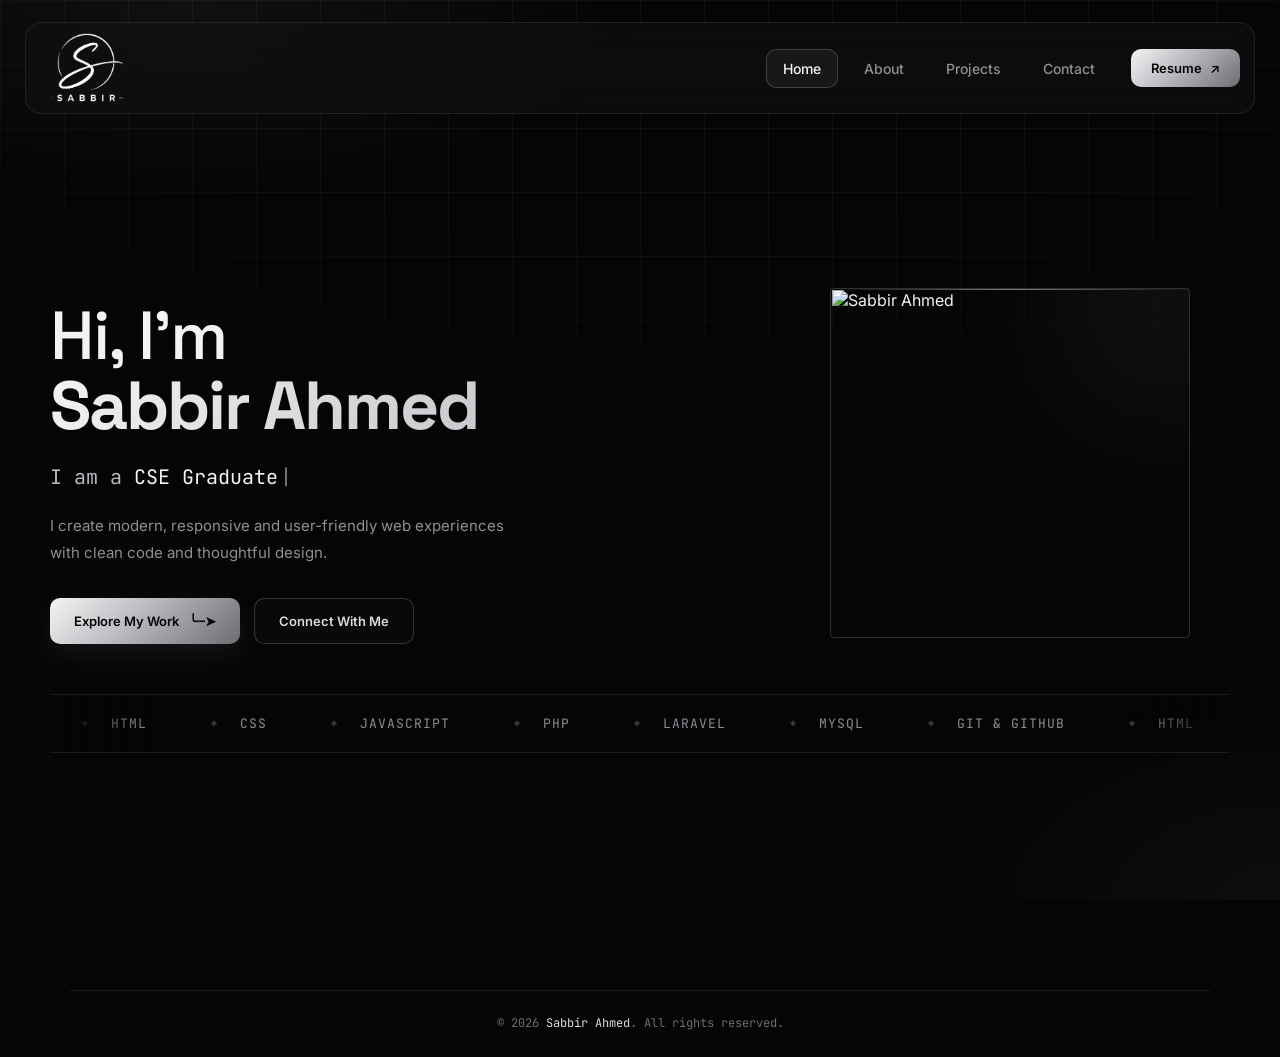
==== index.html @ 562edf00 "update" ====
<!DOCTYPE html>
<html lang="en">

<head>

    <meta charset="UTF-8">
    <meta name="viewport" content="width=device-width, initial-scale=1.0">
    <meta name="description" content="Sabbir Ahmed — Computer Science & Engineering graduate and full-stack developer building clean, responsive web experiences.">

    <title>Sabbir Ahmed | Portfolio</title>

    <link rel="stylesheet" href="css/main.css">
    <link rel="stylesheet" href="css/home.css">

    <link rel="shortcut icon" href="./assets/img/sabbir/W.png" type="image/x-icon">

    <link rel="preconnect" href="https://fonts.googleapis.com">
    <link rel="preconnect" href="https://fonts.gstatic.com" crossorigin>
    <link href="https://fonts.googleapis.com/css2?family=Space+Grotesk:wght@500;600;700&family=Inter:wght@400;500;600&family=JetBrains+Mono:wght@400;500&display=swap" rel="stylesheet">

</head>

<body>

    <div class="page-transition">
        <div class="bar"></div>
        <div class="bar"></div>
        <div class="bar"></div>
        <div class="bar"></div>
        <div class="bar"></div>
    </div>

    <header class="navbar">

         <a href="index.html" class="logo">
            <img src="assets/img/sabbir/logo.png" alt="Sabbir Ahmed Logo">
        </a>

        <nav class="nav-menu">
            <a href="index.html" class="active">Home</a>
            <a href="about.html">About</a>
            <a href="project.html">Projects</a>
            <a href="contact.html">Contact</a>
            <a href="resume.html" class="resume-nav">Resume<span>↗</span></a>
        </nav>

        <button class="menu-toggle" aria-label="Toggle navigation menu" aria-expanded="false">
            <span></span>
            <span></span>
        </button>

    </header>


    <main>

        <section class="home-section">

            <div class="home-content">

                <div class="home-text">

                    <h1 class="home-title">
                        Hi, I'm
                        <strong>Sabbir Ahmed</strong>
                    </h1>

                    <h2>
                        I am a
                        <span id="typing"></span><span class="typing-cursor">|</span>
                    </h2>

                    <p class="home-desc">
                        I create modern, responsive and
                        user-friendly web experiences with
                        clean code and thoughtful design.
                    </p>

                    <div class="home-buttons">
                        <a href="project.html" class="btn-primary">
                            Explore My Work<span>╰┈➤</span>
                        </a>
                        <a href="contact.html" class="btn-outline">
                            Connect With Me 
                        </a>
                    </div>

                </div>

                <div class="home-image">

                    <div class="image-card bracket">
                        <div class="image-glow"></div>
                        <img src="assets/img/sabbir/3.jpg" alt="Sabbir Ahmed">
                        <div class="scan-line"></div>
                    </div>

                </div>

            </div>

            <section class="skills-marquee">
                <div class="marquee-track">
                    <div class="marquee-item"><span>◆</span>HTML</div>
                    <div class="marquee-item"><span>◆</span>CSS</div>
                    <div class="marquee-item"><span>◆</span>JavaScript</div>
                    <div class="marquee-item"><span>◆</span>PHP</div>
                    <div class="marquee-item"><span>◆</span>Laravel</div>
                    <div class="marquee-item"><span>◆</span>MySQL</div>
                    <div class="marquee-item"><span>◆</span>Git & GitHub</div>

                    <div class="marquee-item"><span>◆</span>HTML</div>
                    <div class="marquee-item"><span>◆</span>CSS</div>
                    <div class="marquee-item"><span>◆</span>JavaScript</div>
                    <div class="marquee-item"><span>◆</span>PHP</div>
                    <div class="marquee-item"><span>◆</span>Laravel</div>
                    <div class="marquee-item"><span>◆</span>MySQL</div>
                    <div class="marquee-item"><span>◆</span>Git & GitHub</div>
                </div>
            </section>

        </section>

    </main>

    <footer class="footer">
        <p>© 2026 <span>Sabbir Ahmed</span>. All rights reserved.</p>
    </footer>

    <script src="js/common.js"></script>
    <script src="js/home.js"></script>

</body>

</html>
---- css/main.css ----
/* =====================================================
   DESIGN TOKENS
===================================================== */

:root {
    --black: #050506;
    --black-soft: #0a0a0c;
    --panel: #111113;
    --panel-light: #18181b;

    --ash-100: #f4f4f3;
    --ash-200: #d9dadc;
    --ash-300: #b8bac0;
    --ash-500: #8b8d93;
    --ash-600: #6c6e74;
    --ash-800: #333438;

    --line: rgba(244, 244, 243, 0.09);
    --line-strong: rgba(244, 244, 243, 0.18);

    --text: #f2f2f0;
    --muted: #8f9095;

    --grad: linear-gradient(135deg, #f4f4f3, #b8bac0 45%, #6c6e74);

    --display: "Space Grotesk", sans-serif;
    --body: "Inter", sans-serif;
    --mono: "JetBrains Mono", monospace;

    --radius: 18px;
}

/* =====================================================
   RESET
===================================================== */

* {
    margin: 0;
    padding: 0;
    box-sizing: border-box;
}

html {
    scroll-behavior: smooth;
    overflow-x: hidden;
}

body {
    background: var(--black);
    color: var(--text);
    font-family: var(--body);
    min-height: 100vh;
    overflow-x: hidden;
    position: relative;
}

/* faint blueprint grid + noise wash across the whole site */
body::before {
    content: "";
    position: fixed;
    inset: 0;
    z-index: -2;
    background-image:
        linear-gradient(var(--line) 1px, transparent 1px),
        linear-gradient(90deg, var(--line) 1px, transparent 1px);
    background-size: 64px 64px;
    mask-image: radial-gradient(ellipse 90% 60% at 50% 0%, black 40%, transparent 90%);
    opacity: .5;
    pointer-events: none;
}

body::after {
    content: "";
    position: fixed;
    inset: 0;
    z-index: -1;
    background:
        radial-gradient(ellipse 60% 40% at 15% 0%, rgba(244,244,243,.05), transparent 60%),
        radial-gradient(ellipse 50% 40% at 100% 100%, rgba(244,244,243,.04), transparent 60%);
    pointer-events: none;
}

a {
    color: inherit;
    text-decoration: none;
}

img {
    max-width: 100%;
    display: block;
}

button,
input,
textarea {
    font: inherit;
}

@media (prefers-reduced-motion: reduce) {
    *, *::before, *::after {
        animation-duration: .01ms !important;
        animation-iteration-count: 1 !important;
        transition-duration: .01ms !important;
        scroll-behavior: auto !important;
    }
}

a:focus-visible,
button:focus-visible,
input:focus-visible,
textarea:focus-visible {
    outline: 1px solid var(--ash-100);
    outline-offset: 4px;
    border-radius: 4px;
}

::selection {
    background: var(--ash-100);
    color: var(--black);
}

/* =====================================================
   PAGE TRANSITION OVERLAY (shared shell, per-page JS
   controls how it animates in)
===================================================== */

.page-transition {
    position: fixed;
    inset: 0;
    z-index: 99999;
    pointer-events: none;
    display: flex;
}

.page-transition .bar {
    flex: 1;
    background: var(--black);
    border-right: 1px solid var(--line);
    transform: translateY(-100%);
    transition: transform .45s cubic-bezier(.77, 0, .18, 1);
}

.page-transition .bar:last-child {
    border-right: none;
}

.page-transition.closing .bar {
    transform: translateY(0);
}

.page-transition .bar:nth-child(1) { transition-delay: 0ms; }
.page-transition .bar:nth-child(2) { transition-delay: 40ms; }
.page-transition .bar:nth-child(3) { transition-delay: 80ms; }
.page-transition .bar:nth-child(4) { transition-delay: 120ms; }
.page-transition .bar:nth-child(5) { transition-delay: 160ms; }

/* =====================================================
   CORNER BRACKETS — signature framing motif
===================================================== */

.bracket {
    position: relative;
}

.bracket::before,
.bracket::after,
.bracket .corner-tl,
.bracket .corner-br {
    content: "";
    position: absolute;
    width: 16px;
    height: 16px;
    border: 1.5px solid var(--ash-300);
    opacity: .55;
    pointer-events: none;
    transition: opacity .3s ease, border-color .3s ease;
}

.bracket::before {
    top: -1px;
    left: -1px;
    border-right: none;
    border-bottom: none;
}

.bracket::after {
    bottom: -1px;
    right: -1px;
    border-left: none;
    border-top: none;
}

.bracket:hover::before,
.bracket:hover::after {
    opacity: 1;
    border-color: var(--ash-100);
}

/* =====================================================
   NAVBAR
===================================================== */

.navbar {
    position: relative;
    width: calc(100% - 50px);
    max-width: 1320px;
    height: 92px;
    margin: 22px auto 0;
    padding: 0 14px 0 26px;

    display: flex;
    align-items: center;
    justify-content: space-between;

    border: 1px solid var(--line);
    border-radius: 16px;
    background: rgba(17, 17, 19, .6);
    backdrop-filter: blur(20px);
    -webkit-backdrop-filter: blur(20px);
    z-index: 100;
}

.logo {
    width: 150px;
    height: 55px;

    display: flex;
    align-items: center;

    flex-shrink: 0;
}

.logo img {
    max-width: 150px;
    max-height: 70px;

    object-fit: contain;

    transition:
        transform .35s ease,
        filter .35s ease;
}
@media (max-width: 800px) {
    .logo img {
        max-width: 120px;
        max-height: 50px;
    }
}

@keyframes blink {
    0%, 50% { opacity: 1; }
    51%, 100% { opacity: 0; }
}

.nav-menu {
    display: flex;
    align-items: center;
    gap: 10px;
}

.nav-menu > a:not(.resume-nav) {
    position: relative;
    display: flex;
    align-items: center;
    gap: 10px;
    padding: 10px 16px;
    border-radius: 10px;
    color: var(--muted);
    font-size: 14px;
    font-weight: 500;
    transition: color .25s ease, background .25s ease;
}

.nav-menu > a:not(.resume-nav) .idx {
    font-family: var(--mono);
    font-size: 10px;
    color: var(--ash-600);
    transition: color .25s ease;
}

.nav-menu > a:not(.resume-nav):hover {
    color: var(--ash-100);
    background: var(--line);
}

.nav-menu > a:not(.resume-nav):hover .idx,
.nav-menu > a:not(.resume-nav).active .idx {
    color: var(--ash-100);
}

.nav-menu > a:not(.resume-nav).active {
    color: var(--ash-100);
    background: var(--panel-light);
    border: 1px solid var(--line-strong);
}

.resume-nav {
    position: relative;
    display: flex;
    align-items: center;
    gap: 8px;
    margin-left: 10px;
    padding: 11px 20px;
    border-radius: 10px;
    background: var(--grad);
    color: var(--black) !important;
    font-size: 13px;
    font-weight: 600;
    overflow: hidden;
    transition: transform .3s ease, box-shadow .3s ease;
}

.resume-nav:hover {
    transform: translateY(-2px);
    box-shadow: 0 12px 30px rgba(244, 244, 243, .12);
}

.resume-nav span {
    transition: transform .3s ease;
}

.resume-nav:hover span {
    transform: translate(2px, -2px);
}

/* MOBILE MENU BUTTON */

.menu-toggle {
    display: none;
    width: 44px;
    height: 44px;
    align-items: center;
    justify-content: center;
    flex-direction: column;
    border: 1px solid var(--line);
    border-radius: 10px;
    background: var(--panel);
    cursor: pointer;
    flex-shrink: 0;
    transition: border-color .25s ease;
}

.menu-toggle span {
    display: block;
    width: 18px;
    height: 1.5px;
    margin: 2.5px;
    background: var(--ash-200);
    transition: .3s ease;
}

.menu-toggle:hover {
    border-color: var(--line-strong);
}

.menu-toggle.active span:first-child {
    transform: translateY(4px) rotate(45deg);
}

.menu-toggle.active span:last-child {
    transform: translateY(-4px) rotate(-45deg);
}

@media (max-width: 1000px) {
    .navbar {
        width: calc(100% - 32px);
        height: 74px;
        padding: 0 10px 0 20px;
    }

    .nav-menu > a:not(.resume-nav) {
        padding: 9px 12px;
        font-size: 13px;
    }
}

@media (max-width: 800px) {
    .navbar {
        margin-top: 14px;
    }

    .menu-toggle {
        display: flex;
    }

    .nav-menu {
        position: absolute;
        top: calc(100% + 10px);
        right: 0;
        width: 100%;
        padding: 10px;
        flex-direction: column;
        align-items: stretch;
        gap: 4px;
        border-radius: 14px;
        background: rgba(10, 10, 12, .97);
        backdrop-filter: blur(20px);
        border: 1px solid var(--line);
        opacity: 0;
        visibility: hidden;
        transform: translateY(-8px);
        transition: opacity .3s ease, visibility .3s ease, transform .3s ease;
    }

    .nav-menu.open {
        opacity: 1;
        visibility: visible;
        transform: translateY(0);
    }

    .nav-menu > a:not(.resume-nav) {
        width: 100%;
        padding: 13px 14px;
    }

    .resume-nav {
        width: 100%;
        margin: 4px 0 0;
        justify-content: center;
    }
}

@media (max-width: 500px) {
    .navbar {
        width: calc(100% - 20px);
        height: 64px;
    }

    .logo {
        font-size: 15px;
    }
}

/* =====================================================
   PAGE HEADING
===================================================== */

.page-section {
    max-width: 1200px;
    margin: auto;
    padding: 0px 30px 100px;
}

.eyebrow {
    display: inline-flex;
    align-items: center;
    gap: 8px;
    font-family: var(--mono);
    font-size: 12px;
    color: var(--ash-500);
    letter-spacing: .5px;
}

.eyebrow::before {
    content: "";
    width: 18px;
    height: 1px;
    background: var(--ash-600);
}

.page-heading {
    margin-bottom: 20px;
}

.page-heading h1 {
    max-width: 760px;
    margin-top: 18px;
    font-family: var(--display);
    font-size: clamp(38px, 6vw, 58px);
    font-weight: 500;
    line-height: 1.05;
    letter-spacing: -1.5px;
}

.page-heading h1 strong {
    font-weight: 600;
    background: var(--grad);
    -webkit-background-clip: text;
    background-clip: text;
    color: transparent;
}

@media (max-width: 800px) {
    .page-section { padding: 110px 22px 70px; }
}

@media (max-width: 500px) {
    .page-section { padding: 95px 18px 60px; }
}

/* =====================================================
   REVEAL BASE (page-specific JS decides timing/stagger)
===================================================== */

.reveal {
    opacity: 0;
    transform: translateY(24px);
    filter: blur(4px);
    transition: opacity .7s ease, transform .7s ease, filter .7s ease;
}

.reveal.show {
    opacity: 1;
    transform: translateY(0);
    filter: blur(0);
}

/* =====================================================
   BUTTONS
===================================================== */

.btn-primary,
.btn-outline {
    display: inline-flex;
    align-items: center;
    justify-content: center;
    gap: 10px;
    padding: 14px 24px;
    border-radius: 10px;
    font-size: 13px;
    font-weight: 600;
    transition: transform .3s ease, box-shadow .3s ease, background .3s ease, border-color .3s ease;
}

.btn-primary {
    background: var(--grad);
    color: var(--black);
    box-shadow: 0 10px 30px rgba(244, 244, 243, .08);
}

.btn-primary:hover {
    transform: translateY(-3px);
    box-shadow: 0 16px 40px rgba(244, 244, 243, .16);
}

.btn-primary span {
    transition: transform .3s ease;
}

.btn-primary:hover span {
    transform: translate(3px, -3px);
}

.btn-outline {
    border: 1px solid var(--line-strong);
    color: var(--ash-200);
    background: rgba(255, 255, 255, .02);
}

.btn-outline:hover {
    border-color: var(--ash-300);
    background: var(--panel);
    transform: translateY(-3px);
}

/* magnetic wrapper used by contact.js */
.magnetic {
    display: inline-block;
    will-change: transform;
}

/* =====================================================
   FOOTER
===================================================== */

.footer {
    width: 100%;
    max-width: 1200px;
    margin: 0 auto;
    padding: 50px 30px 26px;
    text-align: center;
}

.footer p {
    padding-top: 24px;
    border-top: 1px solid var(--line);
    color: var(--ash-600);
    font-size: 12px;
    font-family: var(--mono);
}

.footer p span {
    color: var(--ash-200);
}
---- css/home.css ----
.home-section {
    position: relative;
    width: 100%;
    max-width: 1250px;
    min-height: calc(100vh - 74px);
    margin: 0 auto;
    padding: 20px 35px 40px;
    display: flex;
    flex-direction: column;
    justify-content: center;
}

.home-content {
    width: 100%;
    display: grid;
    grid-template-columns: 1fr 400px;
    gap: 70px;
    align-items: center;
}

/* ---------- TEXT ---------- */

.boot-line {
    opacity: 0;
}

.home-title {
    margin-top: 20px;
    font-family: var(--display);
    font-weight: 500;
    font-size: clamp(42px, 5.5vw, 68px);
    line-height: 1.02;
    letter-spacing: -2px;
}

.home-title strong {
    display: block;
    font-weight: 700;
    background: var(--grad);
    -webkit-background-clip: text;
    background-clip: text;
    color: transparent;
    background-size: 200% auto;
}

.home-text h2 {
    margin-top: 24px;
    font-family: var(--mono);
    font-weight: 400;
    font-size: 20px;
    color: var(--ash-300);
}

#typing {
    color: var(--ash-100);
}

.typing-cursor {
    color: var(--ash-500);
    font-weight: 300;
    margin-left: 2px;
    animation: blinkCursor .8s steps(1) infinite;
}

@keyframes blinkCursor {
    0%, 50% { opacity: 1; }
    51%, 100% { opacity: 0; }
}

.home-desc {
    max-width: 480px;
    margin-top: 22px;
    color: var(--muted);
    line-height: 1.8;
    font-size: 15px;
}

.home-buttons {
    display: flex;
    flex-wrap: wrap;
    gap: 14px;
    margin-top: 32px;
}

/* ---------- IMAGE ---------- */

.home-image {
    width: 100%;
    max-width: 400px;
    margin: 0 auto;
}

.image-card {
    position: relative;
    width: 90%;
    height: 350px;
    padding: 1px;
    border-radius: 4px;
    overflow: hidden;
    border: 1px solid var(--line-strong);
}

.image-card img {
    width: 100%;
    height: 100%;
    object-fit: cover;
    transition: filter .6s ease, transform .6s ease;
}

.image-card:hover img {
    filter: grayscale(.65) contrast(1.1) brightness(1);
    transform: scale(1.02);
}

.image-glow {
    position: absolute;
    width: 220px;
    height: 220px;
    right: -90px;
    top: -90px;
    background: var(--ash-100);
    opacity: .05;
    filter: blur(70px);
    z-index: 1;
    pointer-events: none;
}

.scan-line {
    position: absolute;
    left: 0;
    right: 0;
    height: 1px;
    background: linear-gradient(90deg, transparent, var(--ash-100), transparent);
    opacity: .5;
    top: 0;
    z-index: 2;
    pointer-events: none;
    animation: scanMove 4s ease-in-out infinite;
}

@keyframes scanMove {
    0%, 100% { top: 0; opacity: 0; }
    10% { opacity: .5; }
    50% { top: 100%; opacity: .5; }
    60% { opacity: 0; }
}


/* ---------- SKILLS MARQUEE ---------- */

.skills-marquee {
    position: relative;
    width: 100%;
    margin-top: 50px;
    overflow: hidden;
    border-top: 1px solid var(--line);
    border-bottom: 1px solid var(--line);
    padding: 20px 0;
}

.skills-marquee::before,
.skills-marquee::after {
    content: "";
    position: absolute;
    top: 0;
    width: 100px;
    height: 100%;
    z-index: 2;
    pointer-events: none;
}

.skills-marquee::before {
    left: 0;
    background: linear-gradient(90deg, var(--black), transparent);
}

.skills-marquee::after {
    right: 0;
    background: linear-gradient(270deg, var(--black), transparent);
}

.marquee-track {
    display: flex;
    width: max-content;
    align-items: center;
    animation: skillsMove 26s linear infinite;
}

.marquee-item {
    display: flex;
    align-items: center;
    gap: 22px;
    padding: 0 32px;
    color: var(--ash-500);
    font-family: var(--mono);
    font-size: 13px;
    white-space: nowrap;
    text-transform: uppercase;
    letter-spacing: 1px;
}

.marquee-item span {
    color: var(--ash-800);
    font-size: 10px;
}

@keyframes skillsMove {
    from { transform: translateX(0); }
    to { transform: translateX(-50%); }
}

.skills-marquee:hover .marquee-track {
    animation-play-state: paused;
}

/* ---------- RESPONSIVE ---------- */

@media (max-width: 900px) {
    .home-content {
        grid-template-columns: 1fr;
        gap: 50px;
    }

    .home-image {
        order: -1;
        max-width: 300px;
    }

    .image-card {
        height: 320px;
    }
}

@media (max-width: 600px) {
    .home-section { padding: 120px 20px 60px; }
    .home-buttons a { width: 100%; }
    .marquee-item { padding: 0 20px; font-size: 11px; gap: 14px; }
}
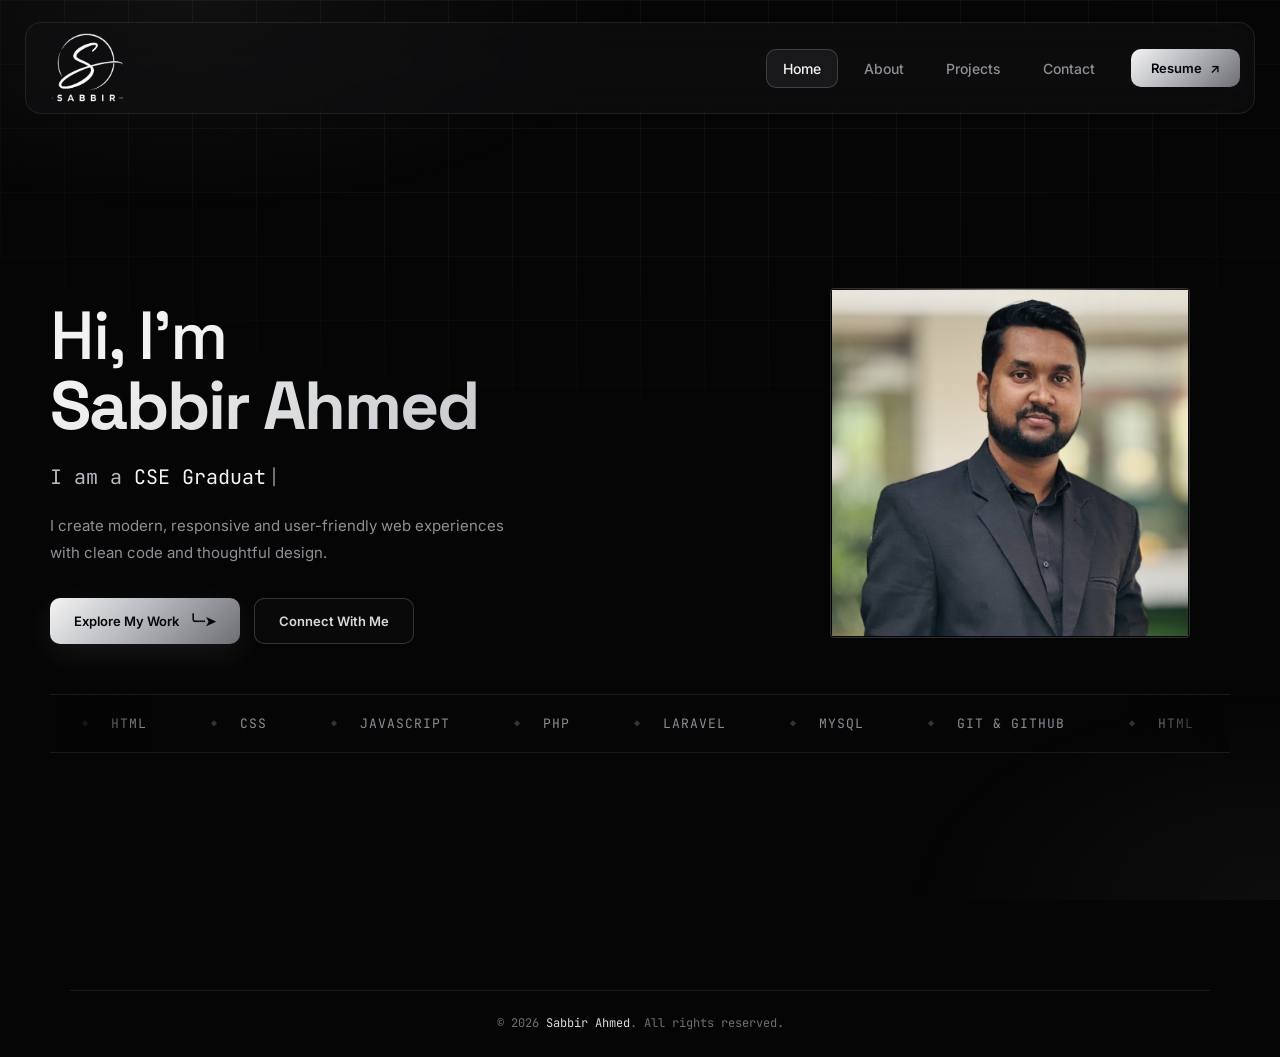
==== commit b2c7e3cd: "update" ====
--- a/index.html
+++ b/index.html
@@ -91,7 +91,7 @@
 
                     <div class="image-card bracket">
                         <div class="image-glow"></div>
-                        <img src="assets/img/sabbir/3.jpg" alt="Sabbir Ahmed">
+                        <img src="assets/img/sabbir/3.JPG" alt="Sabbir Ahmed">
                         <div class="scan-line"></div>
                     </div>
 
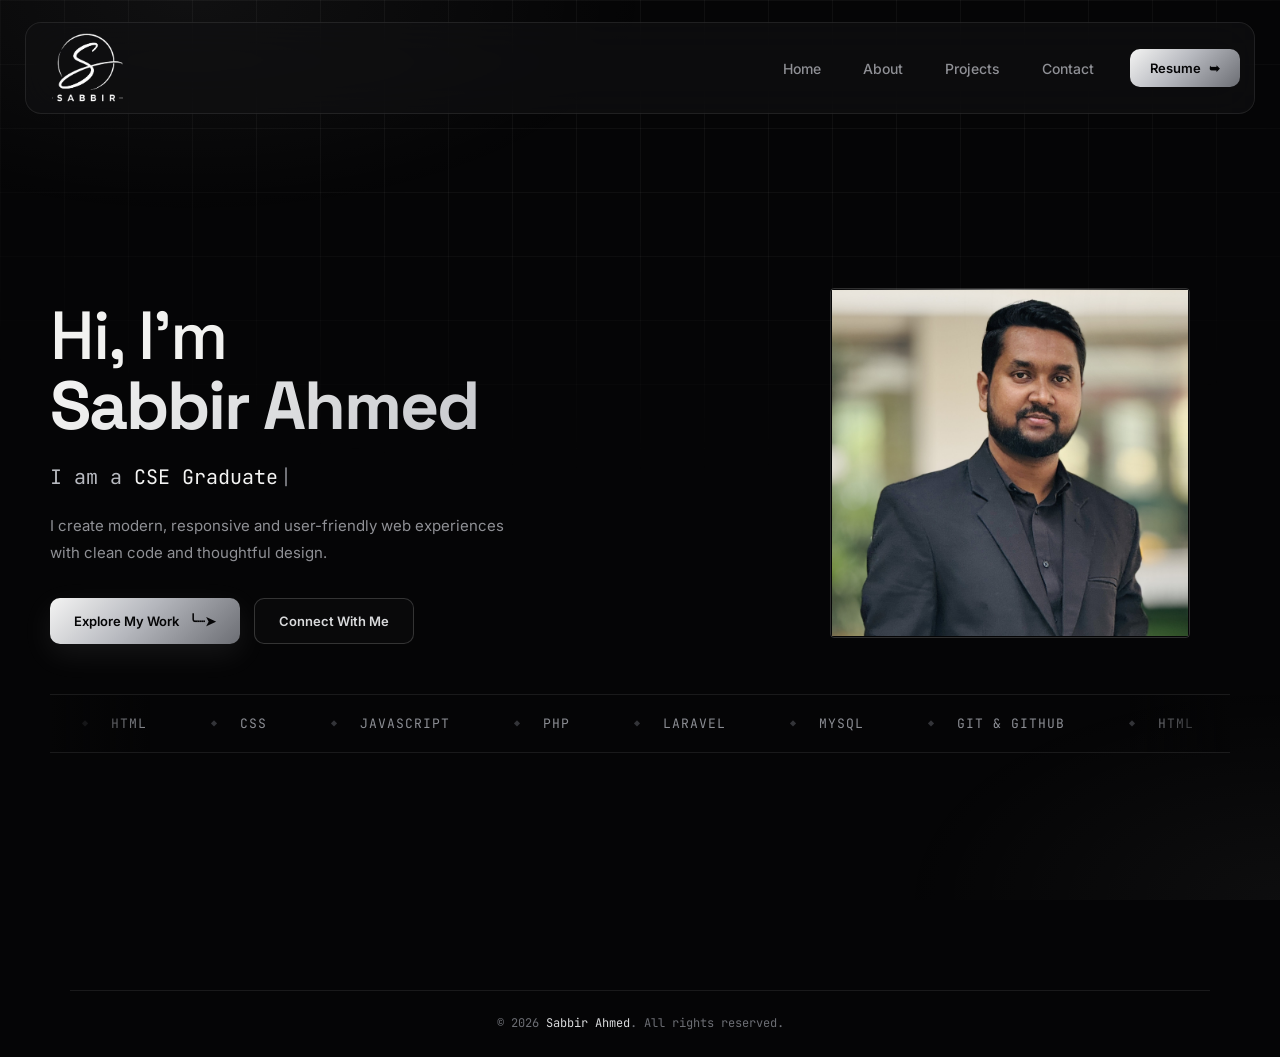
==== commit e34542f3: "update" ====
--- a/index.html
+++ b/index.html
@@ -41,7 +41,7 @@
             <a href="about.html">About</a>
             <a href="project.html">Projects</a>
             <a href="contact.html">Contact</a>
-            <a href="resume.html" class="resume-nav">Resume<span>↗</span></a>
+            <a href="resume.html" class="resume-nav">Resume<span>➥</span></a>
         </nav>
 
         <button class="menu-toggle" aria-label="Toggle navigation menu" aria-expanded="false">
--- a/css/main.css
+++ b/css/main.css
@@ -288,10 +288,10 @@
     color: var(--ash-100);
 }
 
-.nav-menu > a:not(.resume-nav).active {
-    color: var(--ash-100);
-    background: var(--panel-light);
-    border: 1px solid var(--line-strong);
+a.active.resume-nav {
+    color: black;
+    background: rgb(243, 245, 243);
+    box-shadow: 0 12px 30px rgba(244, 244, 243, .12);
 }
 
 .resume-nav {
@@ -488,10 +488,6 @@
     .page-section { padding: 95px 18px 60px; }
 }
 
-/* =====================================================
-   REVEAL BASE (page-specific JS decides timing/stagger)
-===================================================== */
-
 .reveal {
     opacity: 0;
     transform: translateY(24px);
@@ -553,16 +549,10 @@
     transform: translateY(-3px);
 }
 
-/* magnetic wrapper used by contact.js */
 .magnetic {
     display: inline-block;
     will-change: transform;
 }
-
-/* =====================================================
-   FOOTER
-===================================================== */
-
 .footer {
     width: 100%;
     max-width: 1200px;
--- a/css/home.css
+++ b/css/home.css
@@ -63,8 +63,16 @@
 }
 
 @keyframes blinkCursor {
-    0%, 50% { opacity: 1; }
-    51%, 100% { opacity: 0; }
+
+    0%,
+    50% {
+        opacity: 1;
+    }
+
+    51%,
+    100% {
+        opacity: 0;
+    }
 }
 
 .home-desc {
@@ -139,10 +147,25 @@
 }
 
 @keyframes scanMove {
-    0%, 100% { top: 0; opacity: 0; }
-    10% { opacity: .5; }
-    50% { top: 100%; opacity: .5; }
-    60% { opacity: 0; }
+
+    0%,
+    100% {
+        top: 0;
+        opacity: 0;
+    }
+
+    10% {
+        opacity: .5;
+    }
+
+    50% {
+        top: 100%;
+        opacity: .5;
+    }
+
+    60% {
+        opacity: 0;
+    }
 }
 
 
@@ -205,8 +228,13 @@
 }
 
 @keyframes skillsMove {
-    from { transform: translateX(0); }
-    to { transform: translateX(-50%); }
+    from {
+        transform: translateX(0);
+    }
+
+    to {
+        transform: translateX(-50%);
+    }
 }
 
 .skills-marquee:hover .marquee-track {
@@ -223,16 +251,42 @@
 
     .home-image {
         order: -1;
+        width: 100%;
         max-width: 300px;
+        justify-self: center;
+        align-items: center;
     }
 
     .image-card {
+        width: 100%;
         height: 320px;
     }
 }
 
 @media (max-width: 600px) {
-    .home-section { padding: 120px 20px 60px; }
-    .home-buttons a { width: 100%; }
-    .marquee-item { padding: 0 20px; font-size: 11px; gap: 14px; }
-}
+    .home-section {
+        padding: 40px 20px 60px;
+    }
+
+    .home-image {
+        width: 100%;
+        max-width: 260px;
+        justify-self: center;
+        margin: 0 auto;
+    }
+
+    .image-card {
+        width: 100%;
+        height: 290px;
+    }
+
+    .home-buttons a {
+        width: 100%;
+    }
+
+    .marquee-item {
+        padding: 0 20px;
+        font-size: 11px;
+        gap: 14px;
+    }
+}
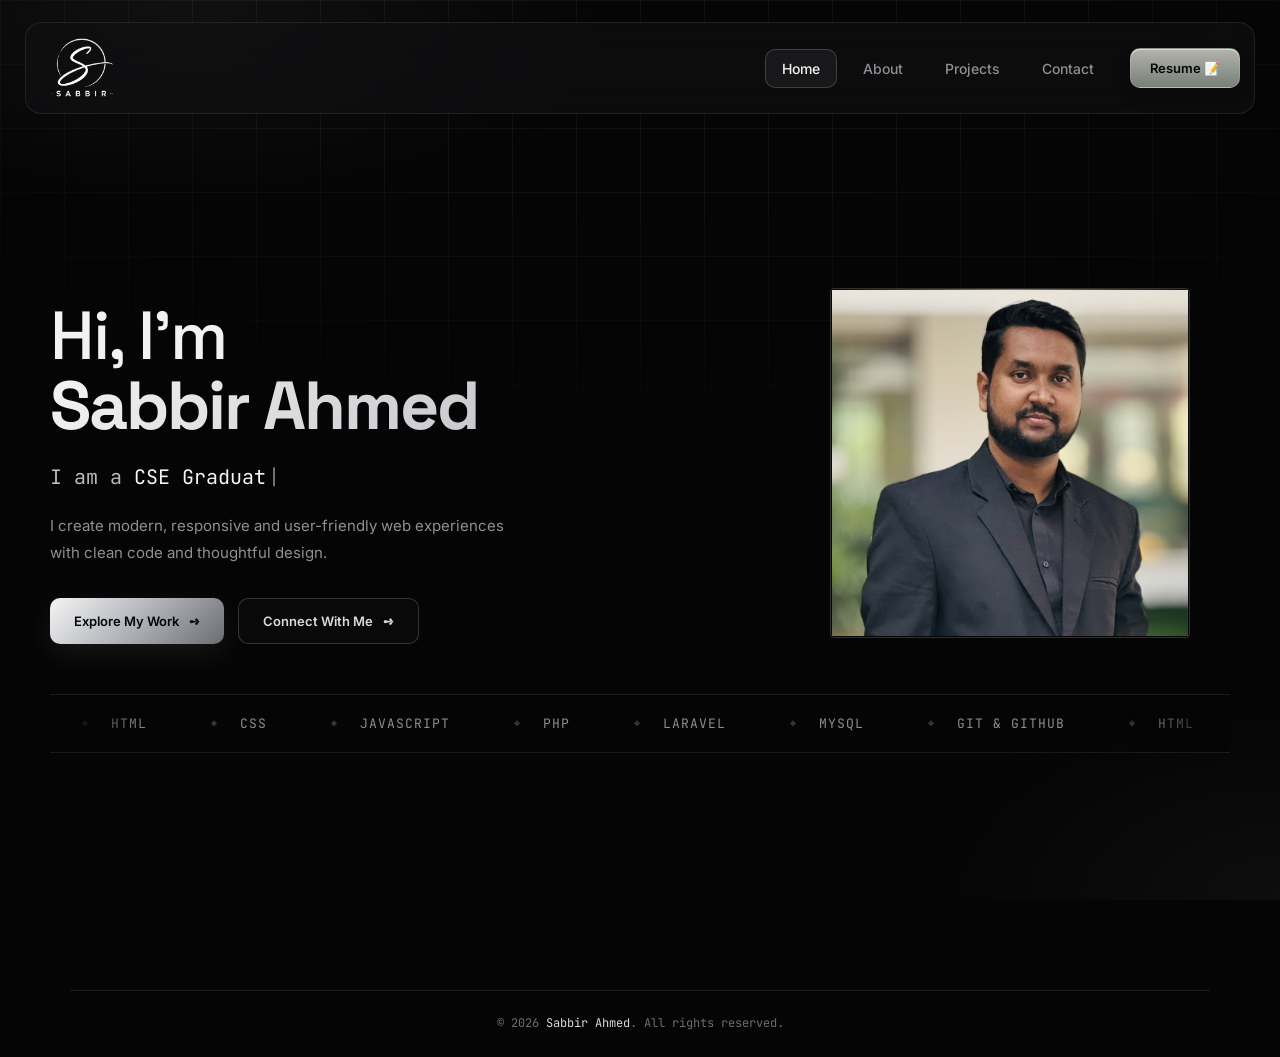
==== commit 445a8318: "overall update" ====
--- a/index.html
+++ b/index.html
@@ -41,7 +41,7 @@
             <a href="about.html">About</a>
             <a href="project.html">Projects</a>
             <a href="contact.html">Contact</a>
-            <a href="resume.html" class="resume-nav">Resume<span>➥</span></a>
+            <a href="resume.html" class="resume-nav">Resume 📝</a>
         </nav>
 
         <button class="menu-toggle" aria-label="Toggle navigation menu" aria-expanded="false">
@@ -78,10 +78,10 @@
 
                     <div class="home-buttons">
                         <a href="project.html" class="btn-primary">
-                            Explore My Work<span>╰┈➤</span>
+                            Explore My Work<span>➺</span>
                         </a>
                         <a href="contact.html" class="btn-outline">
-                            Connect With Me 
+                            Connect With Me <span>➺</span>
                         </a>
                     </div>
 
--- a/css/main.css
+++ b/css/main.css
@@ -75,8 +75,8 @@
     inset: 0;
     z-index: -1;
     background:
-        radial-gradient(ellipse 60% 40% at 15% 0%, rgba(244,244,243,.05), transparent 60%),
-        radial-gradient(ellipse 50% 40% at 100% 100%, rgba(244,244,243,.04), transparent 60%);
+        radial-gradient(ellipse 60% 40% at 15% 0%, rgba(244, 244, 243, .05), transparent 60%),
+        radial-gradient(ellipse 50% 40% at 100% 100%, rgba(244, 244, 243, .04), transparent 60%);
     pointer-events: none;
 }
 
@@ -97,7 +97,10 @@
 }
 
 @media (prefers-reduced-motion: reduce) {
-    *, *::before, *::after {
+
+    *,
+    *::before,
+    *::after {
         animation-duration: .01ms !important;
         animation-iteration-count: 1 !important;
         transition-duration: .01ms !important;
@@ -148,11 +151,25 @@
     transform: translateY(0);
 }
 
-.page-transition .bar:nth-child(1) { transition-delay: 0ms; }
-.page-transition .bar:nth-child(2) { transition-delay: 40ms; }
-.page-transition .bar:nth-child(3) { transition-delay: 80ms; }
-.page-transition .bar:nth-child(4) { transition-delay: 120ms; }
-.page-transition .bar:nth-child(5) { transition-delay: 160ms; }
+.page-transition .bar:nth-child(1) {
+    transition-delay: 0ms;
+}
+
+.page-transition .bar:nth-child(2) {
+    transition-delay: 40ms;
+}
+
+.page-transition .bar:nth-child(3) {
+    transition-delay: 80ms;
+}
+
+.page-transition .bar:nth-child(4) {
+    transition-delay: 120ms;
+}
+
+.page-transition .bar:nth-child(5) {
+    transition-delay: 160ms;
+}
 
 /* =====================================================
    CORNER BRACKETS — signature framing motif
@@ -232,7 +249,7 @@
 
 .logo img {
     max-width: 150px;
-    max-height: 70px;
+    max-height: 60px;
 
     object-fit: contain;
 
@@ -240,6 +257,7 @@
         transform .35s ease,
         filter .35s ease;
 }
+
 @media (max-width: 800px) {
     .logo img {
         max-width: 120px;
@@ -247,18 +265,13 @@
     }
 }
 
-@keyframes blink {
-    0%, 50% { opacity: 1; }
-    51%, 100% { opacity: 0; }
-}
-
 .nav-menu {
     display: flex;
     align-items: center;
     gap: 10px;
 }
 
-.nav-menu > a:not(.resume-nav) {
+.nav-menu>a:not(.resume-nav) {
     position: relative;
     display: flex;
     align-items: center;
@@ -271,59 +284,164 @@
     transition: color .25s ease, background .25s ease;
 }
 
-.nav-menu > a:not(.resume-nav) .idx {
+.nav-menu>a:not(.resume-nav) .idx {
     font-family: var(--mono);
     font-size: 10px;
     color: var(--ash-600);
     transition: color .25s ease;
 }
 
-.nav-menu > a:not(.resume-nav):hover {
+.nav-menu>a:not(.resume-nav):hover {
     color: var(--ash-100);
     background: var(--line);
 }
 
-.nav-menu > a:not(.resume-nav):hover .idx,
-.nav-menu > a:not(.resume-nav).active .idx {
+.nav-menu>a:not(.resume-nav):hover .idx,
+.nav-menu>a:not(.resume-nav).active .idx {
     color: var(--ash-100);
 }
 
-a.active.resume-nav {
-    color: black;
-    background: rgb(243, 245, 243);
-    box-shadow: 0 12px 30px rgba(244, 244, 243, .12);
-}
+.nav-menu>a:not(.resume-nav).active {
+    color: var(--ash-100);
+    background: var(--panel-light);
+    border: 1px solid var(--line-strong);
+}
+
 
 .resume-nav {
     position: relative;
+
     display: flex;
     align-items: center;
-    gap: 8px;
+    justify-content: center;
+    gap: 7px;
+
     margin-left: 10px;
-    padding: 11px 20px;
+    padding: 11px 19px;
+
+    border: 1px solid rgba(255,255,255,.12);
     border-radius: 10px;
-    background: var(--grad);
-    color: var(--black) !important;
+
+    background:
+        linear-gradient(
+            #b3b3ac,
+            #778077
+        );
+
+    color: #050506;
+
     font-size: 13px;
     font-weight: 600;
+
     overflow: hidden;
-    transition: transform .3s ease, box-shadow .3s ease;
-}
+
+    box-shadow:
+        0 8px 20px rgba(0,0,0,.12),
+        inset 0 1px 0 rgba(255,255,255,.5);
+
+    transition:
+        transform .3s cubic-bezier(.22,1,.36,1),
+        box-shadow .3s ease,
+        background .3s ease;
+}
+
+.resume-nav::before {
+    content: "";
+
+    position: absolute;
+
+    top: 0;
+    left: -120%;
+
+    width: 70%;
+    height: 100%;
+
+    background:
+        linear-gradient(
+            90deg,
+            transparent,
+            rgba(255,255,255,.45),
+            transparent
+        );
+
+    transform: skewX(-20deg);
+
+    transition:
+        left .6s ease;
+
+    pointer-events: none;
+}
+
 
 .resume-nav:hover {
-    transform: translateY(-2px);
-    box-shadow: 0 12px 30px rgba(244, 244, 243, .12);
+    transform: translateY(-3px);
+
+    background:
+        linear-gradient(
+            135deg,
+            #ffffff,
+            #e8ebe8
+        );
+
+    box-shadow:
+        0 12px 28px rgba(244,244,243,.12),
+        0 0 18px rgba(244,244,243,.10),
+        inset 0 1px 0 rgba(255,255,255,.7);
+}
+
+
+.resume-nav:hover::before {
+    left: 140%;
 }
 
 .resume-nav span {
-    transition: transform .3s ease;
-}
+    position: relative;
+    z-index: 1;
+
+    display: inline-flex;
+
+    transition:
+        transform .3s cubic-bezier(.22,1,.36,1);
+}
+
 
 .resume-nav:hover span {
-    transform: translate(2px, -2px);
-}
-
-/* MOBILE MENU BUTTON */
+    transform:
+        translate(3px,-3px);
+}
+
+.nav-menu > a.resume-nav.active {
+    background:
+        linear-gradient(
+            135deg,
+            #ffffff,
+            #eceeeb
+        );
+
+    animation:
+        resumeGlow 2.5s ease-in-out infinite;
+}
+
+
+@keyframes resumeGlow {
+
+    0%,
+    100% {
+        box-shadow:
+            0 8px 22px rgba(0,0,0,.12),
+            0 0 10px rgba(244,244,243,.16),
+            inset 0 1px 0 rgba(255,255,255,.55);
+    }
+
+    50% {
+        box-shadow:
+            0 10px 26px rgba(0,0,0,.14),
+            0 0 18px rgba(244,244,243,.28),
+            0 0 32px rgba(244,244,243,.10),
+            inset 0 1px 0 rgba(255,255,255,.7);
+    }
+}
+
 
 .menu-toggle {
     display: none;
@@ -368,7 +486,7 @@
         padding: 0 10px 0 20px;
     }
 
-    .nav-menu > a:not(.resume-nav) {
+    .nav-menu>a:not(.resume-nav) {
         padding: 9px 12px;
         font-size: 13px;
     }
@@ -408,7 +526,7 @@
         transform: translateY(0);
     }
 
-    .nav-menu > a:not(.resume-nav) {
+    .nav-menu>a:not(.resume-nav) {
         width: 100%;
         padding: 13px 14px;
     }
@@ -481,11 +599,15 @@
 }
 
 @media (max-width: 800px) {
-    .page-section { padding: 110px 22px 70px; }
+    .page-section {
+        padding: 110px 22px 70px;
+    }
 }
 
 @media (max-width: 500px) {
-    .page-section { padding: 95px 18px 60px; }
+    .page-section {
+        padding: 95px 18px 60px;
+    }
 }
 
 .reveal {
@@ -553,6 +675,7 @@
     display: inline-block;
     will-change: transform;
 }
+
 .footer {
     width: 100%;
     max-width: 1200px;
@@ -571,4 +694,4 @@
 
 .footer p span {
     color: var(--ash-200);
-}
+}
